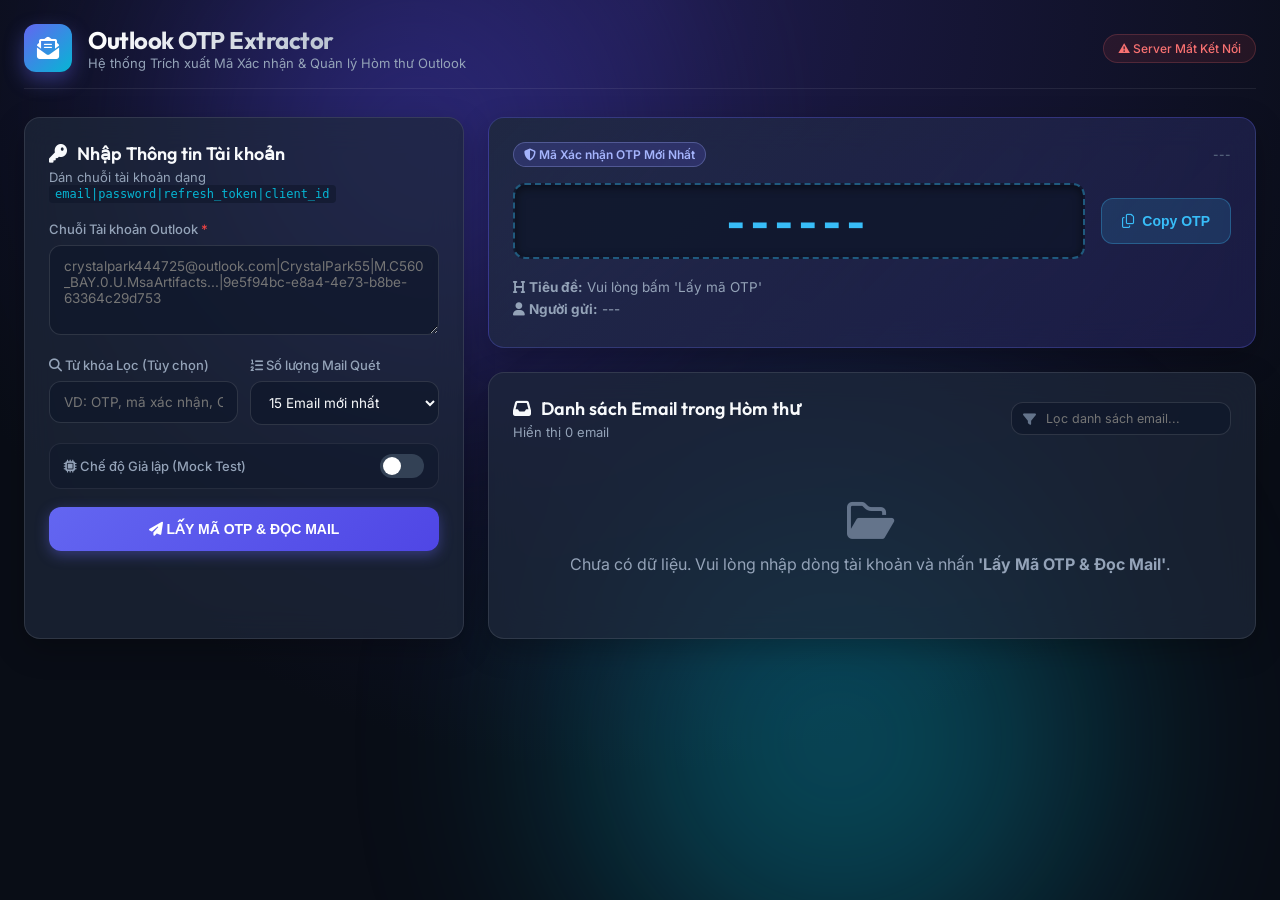
==== static/index.html @ 45c6552e "feat(ui): build modern Dark Glassmorphism Web UI Dashboard for OTP extraction and full inbox reading" ====
<!DOCTYPE html>
<html lang="vi">
<head>
    <meta charset="UTF-8">
    <meta name="viewport" content="width=device-width, initial-scale=1.0">
    <title>Outlook Mail & OTP Extractor Dashboard</title>
    <meta name="description" content="Giao diện công cụ tự động lấy mã OTP xác nhận và duyệt hòm thư Outlook Microsoft tiện lợi 1-click.">
    <!-- Google Fonts -->
    <link rel="preconnect" href="https://fonts.googleapis.com">
    <link rel="preconnect" href="https://fonts.gstatic.com" crossorigin>
    <link href="https://fonts.googleapis.com/css2?family=Inter:wght@300;400;500;600;700&family=Outfit:wght@400;500;600;700;800&display=swap" rel="stylesheet">
    <!-- Font Awesome Icons -->
    <link rel="stylesheet" href="https://cdnjs.cloudflare.com/ajax/libs/font-awesome/6.4.0/css/all.min.css">
    <!-- Custom CSS -->
    <link rel="stylesheet" href="/static/styles.css">
</head>
<body>
    <div class="app-background"></div>
    <div class="glow-orb orb-1"></div>
    <div class="glow-orb orb-2"></div>

    <div class="container">
        <!-- Header -->
        <header class="header">
            <div class="logo">
                <div class="logo-icon">
                    <i class="fa-solid fa-envelope-open-text"></i>
                </div>
                <div class="logo-text">
                    <h1>Outlook OTP Extractor</h1>
                    <p class="subtitle">Hệ thống Trích xuất Mã Xác nhận & Quản lý Hòm thư Outlook</p>
                </div>
            </div>
            <div class="header-status">
                <span class="status-badge online" id="server-status">
                    <span class="pulse-dot"></span> Server Sẵn sàng
                </span>
            </div>
        </header>

        <!-- Main Content Layout -->
        <main class="main-grid">
            <!-- Left Side: Account Input Form -->
            <section class="card form-card">
                <div class="card-header">
                    <h2><i class="fa-solid fa-key"></i> Nhập Thông tin Tài khoản</h2>
                    <p>Dán chuỗi tài khoản dạng <code>email|password|refresh_token|client_id</code></p>
                </div>

                <div class="form-group">
                    <label for="account-str-input">
                        Chuỗi Tài khoản Outlook <span class="required">*</span>
                    </label>
                    <textarea 
                        id="account-str-input" 
                        rows="4" 
                        placeholder="crystalpark444725@outlook.com|CrystalPark55|M.C560_BAY.0.U.MsaArtifacts...|9e5f94bc-e8a4-4e73-b8be-63364c29d753"
                    ></textarea>
                </div>

                <div class="form-row">
                    <div class="form-group half">
                        <label for="keyword-input">
                            <i class="fa-solid fa-magnifying-glass"></i> Từ khóa Lọc (Tùy chọn)
                        </label>
                        <input type="text" id="keyword-input" placeholder="VD: OTP, mã xác nhận, Code...">
                    </div>

                    <div class="form-group half">
                        <label for="limit-input">
                            <i class="fa-solid fa-list-ol"></i> Số lượng Mail Quét
                        </label>
                        <select id="limit-input">
                            <option value="5">5 Email mới nhất</option>
                            <option value="15" selected>15 Email mới nhất</option>
                            <option value="30">30 Email mới nhất</option>
                        </select>
                    </div>
                </div>

                <div class="form-group">
                    <label class="toggle-label">
                        <span><i class="fa-solid fa-microchip"></i> Chế độ Giả lập (Mock Test)</span>
                        <input type="checkbox" id="mock-toggle">
                        <span class="toggle-slider"></span>
                    </label>
                </div>

                <button id="btn-fetch" class="btn btn-primary btn-block">
                    <span class="btn-text"><i class="fa-solid fa-paper-plane"></i> LẤY MÃ OTP & ĐỌC MAIL</span>
                    <span class="btn-loader hidden"><i class="fa-solid fa-circle-notch fa-spin"></i> Đang đọc hòm thư...</span>
                </button>
            </section>

            <!-- Right Side: OTP Result & Email Dashboard -->
            <section class="right-column">
                <!-- OTP Hero Card -->
                <div class="card otp-hero-card" id="otp-card">
                    <div class="otp-header">
                        <span class="badge badge-primary"><i class="fa-solid fa-shield-halved"></i> Mã Xác nhận OTP Mới Nhất</span>
                        <span class="otp-time" id="otp-time">---</span>
                    </div>

                    <div class="otp-display-wrapper">
                        <div class="otp-code-box" id="otp-code-display">------</div>
                        <button class="btn btn-copy" id="btn-copy-otp" title="Copy mã OTP">
                            <i class="fa-regular fa-copy"></i> Copy OTP
                        </button>
                    </div>

                    <div class="otp-meta" id="otp-meta">
                        <p class="otp-subject"><i class="fa-solid fa-heading"></i> <strong>Tiêu đề:</strong> <span id="otp-subject-text">Vui lòng bấm 'Lấy mã OTP'</span></p>
                        <p class="otp-sender"><i class="fa-solid fa-user"></i> <strong>Người gửi:</strong> <span id="otp-sender-text">---</span></p>
                    </div>
                </div>

                <!-- Email List Dashboard -->
                <div class="card emails-card">
                    <div class="card-header flex-between">
                        <div>
                            <h2><i class="fa-solid fa-inbox"></i> Danh sách Email trong Hòm thư</h2>
                            <p id="email-count-text">Hiển thị 0 email</p>
                        </div>
                        <div class="search-box">
                            <i class="fa-solid fa-filter"></i>
                            <input type="text" id="filter-emails-input" placeholder="Lọc danh sách email...">
                        </div>
                    </div>

                    <div class="emails-list" id="emails-list-container">
                        <div class="empty-state">
                            <i class="fa-regular fa-folder-open empty-icon"></i>
                            <p>Chưa có dữ liệu. Vui lòng nhập dòng tài khoản và nhấn <strong>'Lấy Mã OTP & Đọc Mail'</strong>.</p>
                        </div>
                    </div>
                </div>
            </section>
        </main>
    </div>

    <!-- Toast Notification -->
    <div id="toast" class="toast hidden">
        <i class="fa-solid fa-check-circle"></i> <span id="toast-message">Đã sao chép mã OTP!</span>
    </div>

    <script src="/static/app.js"></script>
</body>
</html>
---- static/styles.css ----
:root {
    --bg-dark: #090d16;
    --card-bg: rgba(30, 41, 59, 0.7);
    --card-border: rgba(255, 255, 255, 0.1);
    --primary: #6366f1;
    --primary-hover: #4f46e5;
    --primary-glow: rgba(99, 102, 241, 0.4);
    --accent-cyan: #06b6d4;
    --accent-emerald: #10b981;
    --text-main: #f8fafc;
    --text-muted: #94a3b8;
    --text-dark: #64748b;
    --radius-lg: 16px;
    --radius-md: 12px;
    --radius-sm: 8px;
    --transition: all 0.25s cubic-bezier(0.4, 0, 0.2, 1);
}

* {
    box-sizing: border-box;
    margin: 0;
    padding: 0;
}

body {
    font-family: 'Inter', -apple-system, BlinkMacSystemFont, sans-serif;
    background-color: var(--bg-dark);
    color: var(--text-main);
    min-height: 100vh;
    padding: 24px;
    position: relative;
    overflow-x: hidden;
}

/* Background Effects */
.app-background {
    position: fixed;
    top: 0;
    left: 0;
    width: 100vw;
    height: 100vh;
    background: radial-gradient(circle at 50% 0%, #1e1b4b 0%, #090d16 70%);
    z-index: -2;
}

.glow-orb {
    position: fixed;
    border-radius: 50%;
    filter: blur(120px);
    z-index: -1;
    opacity: 0.35;
    pointer-events: none;
}

.orb-1 {
    top: -10%;
    left: 15%;
    width: 450px;
    height: 450px;
    background: #4f46e5;
}

.orb-2 {
    bottom: -10%;
    right: 15%;
    width: 500px;
    height: 500px;
    background: #06b6d4;
}

.container {
    max-width: 1280px;
    margin: 0 auto;
}

/* Header */
.header {
    display: flex;
    align-items: center;
    justify-content: space-between;
    margin-bottom: 28px;
    padding-bottom: 16px;
    border-bottom: 1px solid rgba(255, 255, 255, 0.08);
}

.logo {
    display: flex;
    align-items: center;
    gap: 16px;
}

.logo-icon {
    width: 48px;
    height: 48px;
    border-radius: var(--radius-md);
    background: linear-gradient(135deg, var(--primary), var(--accent-cyan));
    display: flex;
    align-items: center;
    justify-content: center;
    font-size: 22px;
    color: #fff;
    box-shadow: 0 8px 20px var(--primary-glow);
}

.logo-text h1 {
    font-family: 'Outfit', sans-serif;
    font-size: 24px;
    font-weight: 700;
    letter-spacing: -0.5px;
    background: linear-gradient(to right, #fff, #94a3b8);
    -webkit-background-clip: text;
    -webkit-text-fill-color: transparent;
}

.logo-text .subtitle {
    font-size: 13px;
    color: var(--text-muted);
}

.status-badge {
    display: inline-flex;
    align-items: center;
    gap: 8px;
    padding: 6px 14px;
    border-radius: 20px;
    font-size: 12px;
    font-weight: 500;
    background: rgba(16, 185, 129, 0.1);
    color: #34d399;
    border: 1px solid rgba(52, 211, 153, 0.2);
}

.pulse-dot {
    width: 8px;
    height: 8px;
    border-radius: 50%;
    background-color: #34d399;
    box-shadow: 0 0 10px #34d399;
    animation: pulse 1.8s infinite;
}

@keyframes pulse {
    0% { transform: scale(0.95); opacity: 0.7; }
    50% { transform: scale(1.2); opacity: 1; }
    100% { transform: scale(0.95); opacity: 0.7; }
}

/* Main Grid Layout */
.main-grid {
    display: grid;
    grid-template-columns: 440px 1fr;
    gap: 24px;
}

@media (max-width: 992px) {
    .main-grid {
        grid-template-columns: 1fr;
    }
}

/* Cards Glassmorphism */
.card {
    background: var(--card-bg);
    backdrop-filter: blur(16px);
    -webkit-backdrop-filter: blur(16px);
    border: 1px solid var(--card-border);
    border-radius: var(--radius-lg);
    padding: 24px;
    box-shadow: 0 10px 30px rgba(0, 0, 0, 0.25);
}

.card-header {
    margin-bottom: 20px;
}

.card-header h2 {
    font-family: 'Outfit', sans-serif;
    font-size: 18px;
    font-weight: 600;
    display: flex;
    align-items: center;
    gap: 10px;
    color: var(--text-main);
}

.card-header p {
    font-size: 13px;
    color: var(--text-muted);
    margin-top: 4px;
}

code {
    background: rgba(15, 23, 42, 0.6);
    padding: 2px 6px;
    border-radius: 4px;
    font-family: monospace;
    color: var(--accent-cyan);
    font-size: 12px;
}

/* Form Inputs */
.form-group {
    margin-bottom: 18px;
}

.form-row {
    display: flex;
    gap: 12px;
}

.form-group.half {
    flex: 1;
}

label {
    display: block;
    font-size: 13px;
    font-weight: 500;
    color: var(--text-muted);
    margin-bottom: 8px;
}

.required {
    color: #ef4444;
}

textarea, input[type="text"], select {
    width: 100%;
    padding: 12px 14px;
    background: rgba(15, 23, 42, 0.7);
    border: 1px solid rgba(255, 255, 255, 0.12);
    border-radius: var(--radius-md);
    color: var(--text-main);
    font-family: inherit;
    font-size: 13.5px;
    transition: var(--transition);
}

textarea:focus, input[type="text"]:focus, select:focus {
    outline: none;
    border-color: var(--primary);
    box-shadow: 0 0 0 3px var(--primary-glow);
    background: rgba(15, 23, 42, 0.9);
}

textarea {
    resize: vertical;
}

/* Toggle Switch */
.toggle-label {
    display: flex;
    align-items: center;
    justify-content: space-between;
    cursor: pointer;
    background: rgba(15, 23, 42, 0.5);
    padding: 10px 14px;
    border-radius: var(--radius-md);
    border: 1px solid rgba(255, 255, 255, 0.08);
}

.toggle-label input {
    display: none;
}

.toggle-slider {
    width: 44px;
    height: 24px;
    background-color: #334155;
    border-radius: 20px;
    position: relative;
    transition: var(--transition);
}

.toggle-slider::before {
    content: '';
    position: absolute;
    width: 18px;
    height: 18px;
    border-radius: 50%;
    background-color: #fff;
    top: 3px;
    left: 3px;
    transition: var(--transition);
}

.toggle-label input:checked + .toggle-slider {
    background-color: var(--primary);
}

.toggle-label input:checked + .toggle-slider::before {
    transform: translateX(20px);
}

/* Buttons */
.btn {
    display: inline-flex;
    align-items: center;
    justify-content: center;
    gap: 8px;
    padding: 14px 20px;
    border-radius: var(--radius-md);
    font-size: 14px;
    font-weight: 600;
    cursor: pointer;
    border: none;
    transition: var(--transition);
}

.btn-primary {
    background: linear-gradient(135deg, var(--primary), var(--primary-hover));
    color: #fff;
    box-shadow: 0 4px 14px var(--primary-glow);
}

.btn-primary:hover {
    transform: translateY(-2px);
    box-shadow: 0 6px 20px var(--primary-glow);
}

.btn-block {
    width: 100%;
}

.hidden {
    display: none !important;
}

/* Right Column */
.right-column {
    display: flex;
    flex-direction: column;
    gap: 24px;
}

/* Hero OTP Card */
.otp-hero-card {
    background: linear-gradient(135deg, rgba(30, 41, 59, 0.85), rgba(49, 46, 129, 0.4));
    border: 1px solid rgba(99, 102, 241, 0.3);
}

.otp-header {
    display: flex;
    align-items: center;
    justify-content: space-between;
    margin-bottom: 16px;
}

.badge {
    padding: 4px 10px;
    border-radius: 20px;
    font-size: 12px;
    font-weight: 600;
}

.badge-primary {
    background: rgba(99, 102, 241, 0.2);
    color: #a5b4fc;
    border: 1px solid rgba(165, 180, 252, 0.3);
}

.otp-time {
    font-size: 12px;
    color: var(--text-dark);
}

.otp-display-wrapper {
    display: flex;
    align-items: center;
    gap: 16px;
    margin: 12px 0 20px 0;
}

.otp-code-box {
    font-family: 'Outfit', monospace;
    font-size: 38px;
    font-weight: 800;
    letter-spacing: 6px;
    color: #38bdf8;
    background: rgba(15, 23, 42, 0.8);
    padding: 12px 24px;
    border-radius: var(--radius-md);
    border: 2px dashed rgba(56, 189, 248, 0.4);
    box-shadow: inset 0 2px 10px rgba(0, 0, 0, 0.5);
    flex: 1;
    text-align: center;
}

.btn-copy {
    background: rgba(56, 189, 248, 0.15);
    color: #38bdf8;
    border: 1px solid rgba(56, 189, 248, 0.3);
    padding: 14px 20px;
}

.btn-copy:hover {
    background: rgba(56, 189, 248, 0.3);
    color: #fff;
}

.otp-meta p {
    font-size: 13.5px;
    color: var(--text-muted);
    margin-bottom: 6px;
}

/* Email List Card */
.flex-between {
    display: flex;
    align-items: center;
    justify-content: space-between;
}

.search-box {
    position: relative;
    width: 220px;
}

.search-box i {
    position: absolute;
    left: 12px;
    top: 50%;
    transform: translateY(-50%);
    color: var(--text-dark);
    font-size: 13px;
}

.search-box input {
    padding-left: 34px;
    padding-top: 8px;
    padding-bottom: 8px;
    font-size: 12.5px;
}

.emails-list {
    display: flex;
    flex-direction: column;
    gap: 12px;
    max-height: 480px;
    overflow-y: auto;
    padding-right: 4px;
}

.emails-list::-webkit-scrollbar {
    width: 6px;
}

.emails-list::-webkit-scrollbar-thumb {
    background: rgba(255, 255, 255, 0.15);
    border-radius: 4px;
}

.empty-state {
    text-align: center;
    padding: 40px 20px;
    color: var(--text-muted);
}

.empty-icon {
    font-size: 42px;
    color: var(--text-dark);
    margin-bottom: 12px;
}

.email-item {
    background: rgba(15, 23, 42, 0.5);
    border: 1px solid rgba(255, 255, 255, 0.08);
    border-radius: var(--radius-md);
    padding: 16px;
    transition: var(--transition);
    cursor: pointer;
}

.email-item:hover {
    background: rgba(30, 41, 59, 0.9);
    border-color: rgba(99, 102, 241, 0.4);
    transform: translateX(4px);
}

.email-item-header {
    display: flex;
    align-items: center;
    justify-content: space-between;
    margin-bottom: 6px;
}

.email-subject {
    font-size: 14.5px;
    font-weight: 600;
    color: var(--text-main);
}

.email-sender {
    font-size: 12.5px;
    color: var(--accent-cyan);
    margin-bottom: 8px;
}

.email-preview {
    font-size: 13px;
    color: var(--text-muted);
    line-height: 1.4;
    display: -webkit-box;
    -webkit-line-clamp: 2;
    -webkit-box-orient: vertical;
    overflow: hidden;
}

.email-footer {
    display: flex;
    align-items: center;
    justify-content: space-between;
    margin-top: 12px;
    padding-top: 8px;
    border-top: 1px solid rgba(255, 255, 255, 0.05);
    font-size: 11.5px;
    color: var(--text-dark);
}

.tag-otp {
    background: rgba(16, 185, 129, 0.2);
    color: #34d399;
    padding: 2px 8px;
    border-radius: 4px;
    font-weight: 600;
}

/* Toast */
.toast {
    position: fixed;
    bottom: 30px;
    right: 30px;
    background: #10b981;
    color: #fff;
    padding: 12px 24px;
    border-radius: var(--radius-md);
    font-size: 14px;
    font-weight: 600;
    box-shadow: 0 8px 24px rgba(16, 185, 129, 0.4);
    z-index: 999;
    transition: var(--transition);
}
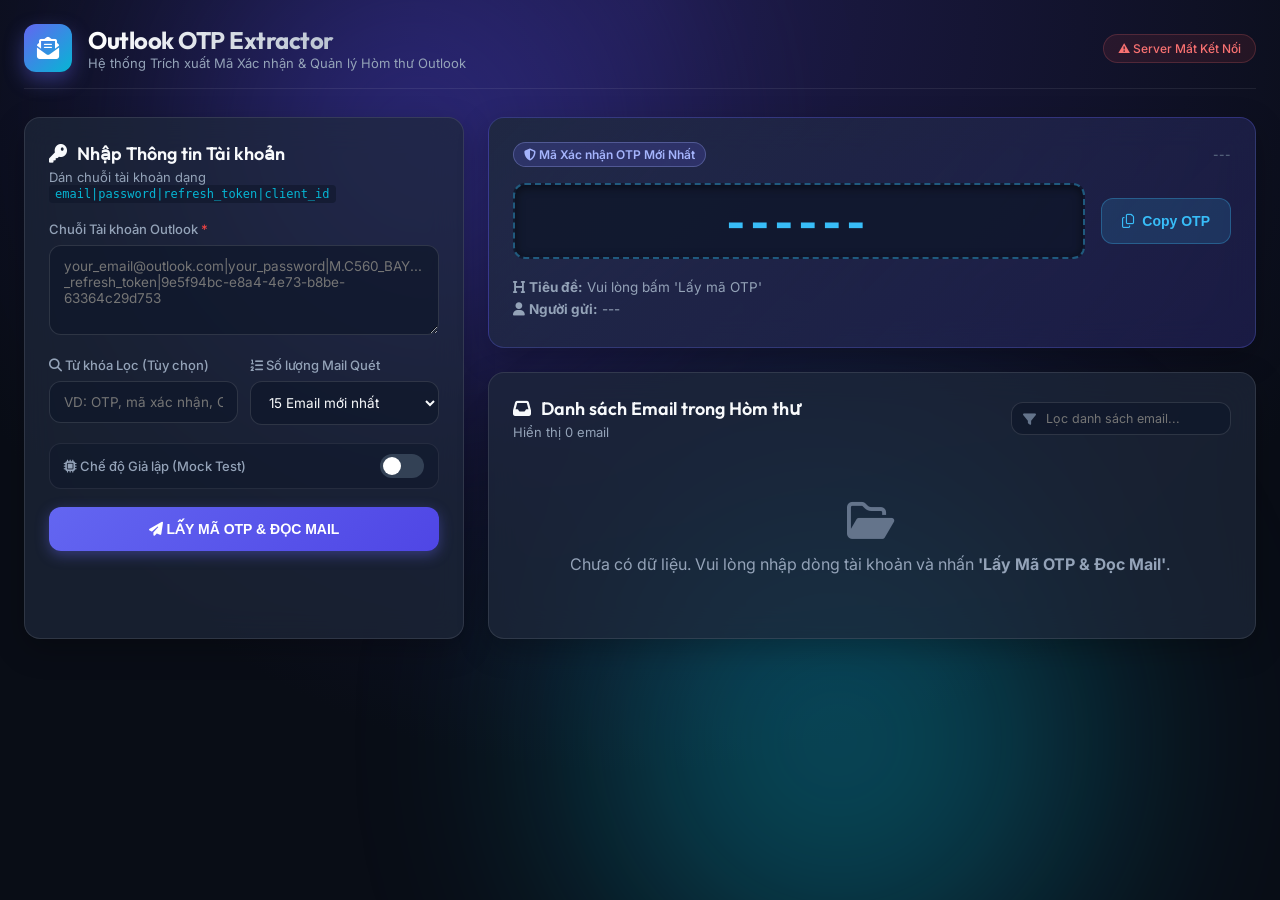
==== commit 0a744b7f: "security(cleanup): sanitize sensitive account credentials and tokens from test files and placeholder" ====
--- a/static/index.html
+++ b/static/index.html
@@ -54,7 +54,8 @@
                     <textarea 
                         id="account-str-input" 
                         rows="4" 
-                        placeholder="crystalpark444725@outlook.com|CrystalPark55|M.C560_BAY.0.U.MsaArtifacts...|9e5f94bc-e8a4-4e73-b8be-63364c29d753"
+                        placeholder="your_email@outlook.com|your_password|M.C560_BAY..._refresh_token|9e5f94bc-e8a4-4e73-b8be-63364c29d753"
+
                     ></textarea>
                 </div>
 
@@ -138,11 +139,32 @@
         </main>
     </div>
 
+    <!-- Modal Xem Nội dung Email Chi tiết -->
+    <div id="email-modal" class="modal-overlay hidden">
+        <div class="modal-card card">
+            <div class="modal-header">
+                <div>
+                    <h3 id="modal-subject">Tiêu đề Email</h3>
+                    <p class="modal-sender" id="modal-sender">Sender</p>
+                </div>
+                <button class="btn-close" id="btn-close-modal"><i class="fa-solid fa-xmark"></i></button>
+            </div>
+            <div class="modal-meta">
+                <span id="modal-date"><i class="fa-regular fa-clock"></i> ---</span>
+                <span id="modal-otp-tag"></span>
+            </div>
+            <div class="modal-body" id="modal-body-content">
+                Nội dung email...
+            </div>
+        </div>
+    </div>
+
     <!-- Toast Notification -->
     <div id="toast" class="toast hidden">
         <i class="fa-solid fa-check-circle"></i> <span id="toast-message">Đã sao chép mã OTP!</span>
     </div>
 
+
     <script src="/static/app.js"></script>
 </body>
 </html>
--- a/static/styles.css
+++ b/static/styles.css
@@ -540,3 +540,93 @@
     z-index: 999;
     transition: var(--transition);
 }
+
+/* Modal Overlay */
+.modal-overlay {
+    position: fixed;
+    top: 0;
+    left: 0;
+    width: 100vw;
+    height: 100vh;
+    background: rgba(9, 13, 22, 0.85);
+    backdrop-filter: blur(8px);
+    display: flex;
+    align-items: center;
+    justify-content: center;
+    z-index: 1000;
+    padding: 20px;
+}
+
+.modal-card {
+    width: 100%;
+    max-width: 720px;
+    max-height: 85vh;
+    display: flex;
+    flex-direction: column;
+    background: #1e293b;
+    border: 1px solid rgba(99, 102, 241, 0.3);
+    box-shadow: 0 20px 50px rgba(0, 0, 0, 0.6);
+}
+
+.modal-header {
+    display: flex;
+    align-items: flex-start;
+    justify-content: space-between;
+    padding-bottom: 14px;
+    border-bottom: 1px solid rgba(255, 255, 255, 0.08);
+}
+
+.modal-header h3 {
+    font-family: 'Outfit', sans-serif;
+    font-size: 18px;
+    font-weight: 700;
+    color: #fff;
+    margin-bottom: 4px;
+}
+
+.modal-sender {
+    font-size: 13px;
+    color: var(--accent-cyan);
+}
+
+.btn-close {
+    background: rgba(255, 255, 255, 0.08);
+    border: none;
+    color: var(--text-muted);
+    width: 32px;
+    height: 32px;
+    border-radius: 50%;
+    cursor: pointer;
+    display: flex;
+    align-items: center;
+    justify-content: center;
+    font-size: 16px;
+    transition: var(--transition);
+}
+
+.btn-close:hover {
+    background: rgba(239, 68, 68, 0.2);
+    color: #ef4444;
+}
+
+.modal-meta {
+    display: flex;
+    align-items: center;
+    justify-content: space-between;
+    padding: 10px 0;
+    font-size: 12px;
+    color: var(--text-dark);
+    border-bottom: 1px solid rgba(255, 255, 255, 0.05);
+}
+
+.modal-body {
+    padding-top: 16px;
+    overflow-y: auto;
+    font-size: 14px;
+    line-height: 1.6;
+    color: #cbd5e1;
+    white-space: pre-wrap;
+    word-break: break-word;
+    max-height: 55vh;
+}
+
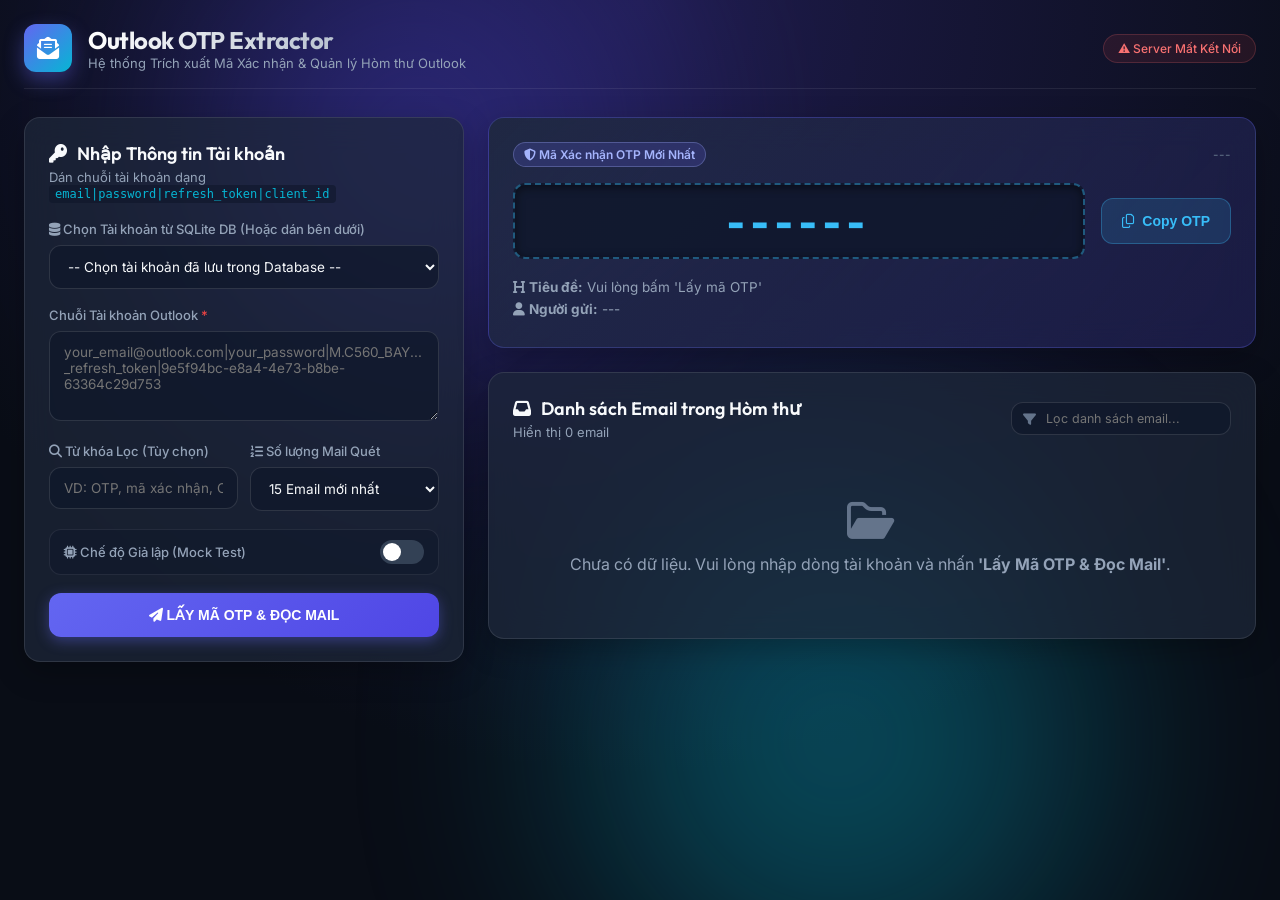
==== commit d8d3bca7: "feat(db): integrate SQLite database storage and lookup by email key" ====
--- a/static/index.html
+++ b/static/index.html
@@ -48,6 +48,15 @@
                 </div>
 
                 <div class="form-group">
+                    <label for="saved-accounts-select">
+                        <i class="fa-solid fa-database"></i> Chọn Tài khoản từ SQLite DB (Hoặc dán bên dưới)
+                    </label>
+                    <select id="saved-accounts-select">
+                        <option value="">-- Chọn tài khoản đã lưu trong Database --</option>
+                    </select>
+                </div>
+
+                <div class="form-group">
                     <label for="account-str-input">
                         Chuỗi Tài khoản Outlook <span class="required">*</span>
                     </label>
@@ -55,9 +64,9 @@
                         id="account-str-input" 
                         rows="4" 
                         placeholder="your_email@outlook.com|your_password|M.C560_BAY..._refresh_token|9e5f94bc-e8a4-4e73-b8be-63364c29d753"
-
                     ></textarea>
                 </div>
+
 
                 <div class="form-row">
                     <div class="form-group half">
